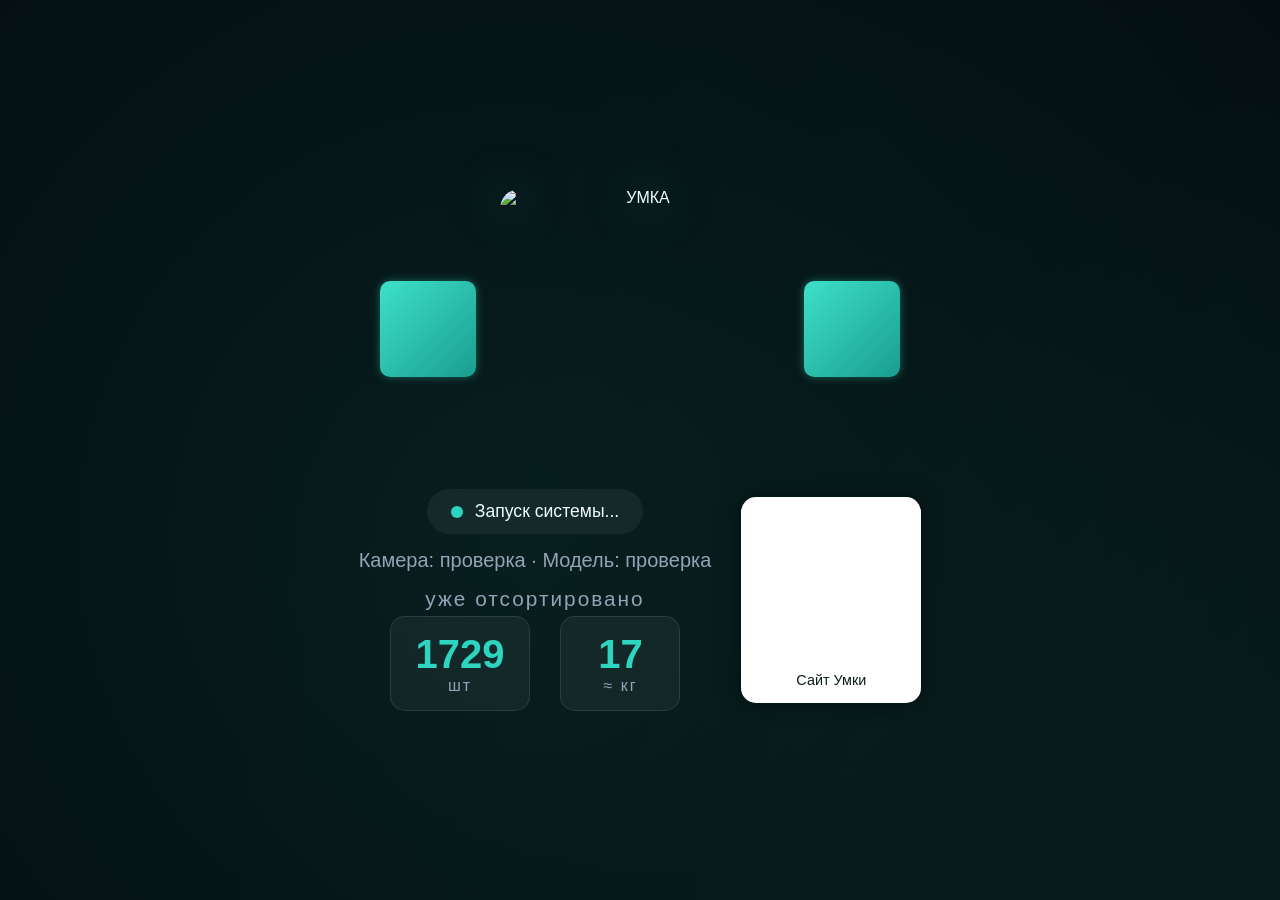
==== umka/web/index.html @ 457f2247 "modernize the waste sorting application for Raspberry Pi" ====
<!DOCTYPE html>
<html lang="ru">
<head>
  <meta charset="UTF-8">
  <meta name="viewport" content="width=device-width, initial-scale=1.0, user-scalable=no">
  <title>УМКА — умная мусорка</title>
  <link rel="stylesheet" href="style.css">
</head>
<body>
  <div id="app">
    <!-- ЭКРАН ОЖИДАНИЯ -->
    <div id="idle-screen" class="screen active">
      <div class="bg-animation"></div>
      <div class="content">
        <!-- Мордочка: логотип с глазами + лапки -->
        <div class="face-container" id="face-container">
          <div class="logo-container">
            <div class="eye-group eye-left">
              <div class="eye-slot"></div>
            </div>
            <img src="/logo.png" alt="УМКА" class="logo-img">
            <div class="eye-group eye-right">
              <div class="eye-slot"></div>
            </div>
          </div>
          <!-- Лапки (появляются при эмоциях) -->
          <div class="paw paw-left" id="paw-left">
  <span class="finger finger-up"></span>
  <span class="finger finger-left"></span>
  <span class="finger finger-right"></span>
</div>
<div class="paw paw-right" id="paw-right">
  <span class="finger finger-up"></span>
  <span class="finger finger-left"></span>
  <span class="finger finger-right"></span>
</div>
        </div>

        <!-- Горизонтальный ряд: статус+статистика и QR -->
        <div class="bottom-row">
          <div class="center-block">
            <div class="status">
              <span class="pulse-dot"></span>
              <span id="system-status">Запуск системы...</span>
            </div>
            <p class="diagnostics" id="diagnostics">Камера: проверка · Модель: проверка</p>
            <div class="stats-wrapper">
              <p class="sorted-label">уже отсортировано</p>
              <div class="stats">
                <div class="stat-item">
                  <span class="stat-value" id="stat-count">1729</span>
                  <span class="stat-label">шт</span>
                </div>
                <div class="stat-item">
                  <span class="stat-value" id="stat-weight">17</span>
                  <span class="stat-label">≈ кг</span>
                </div>
              </div>
            </div>
          </div>

          <div class="qr-container">
            <div id="qrcode"></div>
            <p class="qr-hint">Сайт Умки</p>
          </div>
        </div>
      </div>
    </div>

    <!-- ЭКРАН РАСПОЗНАВАНИЯ (страницы) -->
    <div id="waste-screen" class="screen">
      <!-- Бумага -->
      <div class="waste-page page-paper">
        <div class="waste-bg"></div>
        <div class="content">
          <div class="waste-icon">📄</div>
          <div class="waste-info">
            <h1 class="waste-title">Обнаружен мусор</h1>
            <p class="waste-type">Бумага</p>
            <p class="waste-question">Подтвердите тип отхода</p>
            <p class="action-status">Секция: <span data-section>—</span> · <span data-action>ожидание</span></p>
          </div>
          <div class="buttons">
            <button class="btn btn-yes" data-answer="yes"><span class="btn-icon">✓</span> Да</button>
            <button class="btn btn-no" data-answer="no"><span class="btn-icon">✕</span> Нет</button>
          </div>
        </div>
      </div>

      <!-- Пластик/Алюминий -->
      <div class="waste-page page-plastic">
        <div class="waste-bg"></div>
        <div class="content">
          <div class="waste-icon">🥤</div>
          <div class="waste-info">
            <h1 class="waste-title">Обнаружен мусор</h1>
            <p class="waste-type">Пластик/Алюминий</p>
            <p class="waste-question">Подтвердите тип отхода</p>
            <p class="action-status">Секция: <span data-section>—</span> · <span data-action>ожидание</span></p>
          </div>
          <div class="buttons">
            <button class="btn btn-yes" data-answer="yes"><span class="btn-icon">✓</span> Да</button>
            <button class="btn btn-no" data-answer="no"><span class="btn-icon">✕</span> Нет</button>
          </div>
        </div>
      </div>

      <!-- Органика -->
      <div class="waste-page page-organic">
        <div class="waste-bg"></div>
        <div class="content">
          <div class="waste-icon">🍎</div>
          <div class="waste-info">
            <h1 class="waste-title">Обнаружен мусор</h1>
            <p class="waste-type">Органика</p>
            <p class="waste-question">Подтвердите тип отхода</p>
            <p class="action-status">Секция: <span data-section>—</span> · <span data-action>ожидание</span></p>
          </div>
          <div class="buttons">
            <button class="btn btn-yes" data-answer="yes"><span class="btn-icon">✓</span> Да</button>
            <button class="btn btn-no" data-answer="no"><span class="btn-icon">✕</span> Нет</button>
          </div>
        </div>
      </div>

      <!-- Несортируемые -->
      <div class="waste-page page-non-recyclable">
        <div class="waste-bg"></div>
        <div class="content">
          <div class="waste-icon">🗑️</div>
          <div class="waste-info">
            <h1 class="waste-title">Обнаружен мусор</h1>
            <p class="waste-type">Несортируемые отходы</p>
            <p class="waste-question">Подтвердите тип отхода</p>
            <p class="action-status">Секция: <span data-section>—</span> · <span data-action>ожидание</span></p>
          </div>
          <div class="buttons">
            <button class="btn btn-yes" data-answer="yes"><span class="btn-icon">✓</span> Да</button>
            <button class="btn btn-no" data-answer="no"><span class="btn-icon">✕</span> Нет</button>
          </div>
        </div>
      </div>
    </div>

    <!-- Всплывающий ответ -->
    <div id="feedback-overlay" class="overlay">
      <div class="feedback-icon" id="feedback-icon">✅</div>
    </div>

    <!-- Диалог открывается скрытым жестом: пять касаний логотипа. -->
    <div id="exit-overlay" class="overlay" role="dialog" aria-modal="true" aria-labelledby="exit-title">
      <div class="exit-dialog">
        <h2 id="exit-title">Закрыть экран UMKA?</h2>
        <p id="exit-message">Программа сортировки продолжит работать в фоне.</p>
        <div class="exit-actions">
          <button class="btn btn-no" id="exit-cancel" type="button">Отмена</button>
          <button class="btn btn-yes" id="exit-confirm" type="button">Закрыть экран</button>
        </div>
      </div>
    </div>
  </div>

  <script src="/js/qrcode.min.js"></script>
  <script src="script.js"></script>
</body>
</html>
---- umka/web/style.css ----
:root {
  --bg-idle: #020408;
  --accent: #2dd4bf;
  --accent2: #38bdf8;
  --text-primary: #f0fdfa;
  --text-secondary: #94a3b8;
  --yes-color: #22c55e;
  --no-color: #ef4444;
  --sad-color: #60a5fa;
  --overlay-bg: rgba(0, 0, 0, 0.8);
  --transition-speed: 0.6s;
  /* Параметры квадратных глаз */
  --eye-size: 96px;
  --eye-border-radius: 10px;
  --eye-glow: 0 0 8px rgba(45, 212, 191, 0.4);
  /* Лапки */
  --paw-size: 50px;
  --paw-main-color: #1a9e8f;
  --paw-pad-color: #137a70;
  --paw-happy-color: #16a34a;
  --paw-sad-color: #3b82f6;
}

* {
  margin: 0;
  padding: 0;
  box-sizing: border-box;
}

html, body {
  height: 100%;
  width: 100%;
}

body {
  font-family: 'Segoe UI', 'Roboto', 'Helvetica Neue', sans-serif;
  background: var(--bg-idle);
  color: var(--text-primary);
  height: 100vh;
  overflow: hidden;
  user-select: none;
  display: flex;
  align-items: center;
  justify-content: center;
}

/* ---------- Экраны ---------- */
.screen {
  position: fixed;
  inset: 0;
  display: flex;
  align-items: center;
  justify-content: center;
  opacity: 0;
  visibility: hidden;
  transition: opacity var(--transition-speed) ease, visibility var(--transition-speed) ease;
  z-index: 1;
}

.screen.active {
  opacity: 1;
  visibility: visible;
  z-index: 2;
}

.content {
  display: flex;
  flex-direction: column;
  align-items: center;
  justify-content: center;
  gap: 25px;
  padding: 20px;
  max-width: 95vw;
  max-height: 95vh;
  text-align: center;
  z-index: 3;
}

/* ---------- Экран ожидания ---------- */
#idle-screen .content {
  gap: 20px;
}

#idle-screen .bg-animation {
  position: absolute;
  inset: 0;
  background:
    radial-gradient(circle at 20% 30%, rgba(45, 212, 191, 0.12) 0%, transparent 60%),
    radial-gradient(circle at 80% 70%, rgba(56, 189, 248, 0.08) 0%, transparent 60%),
    radial-gradient(circle at 50% 50%, rgba(34, 197, 94, 0.04) 0%, transparent 70%),
    #020408;
  background-size: 200% 200%;
  animation: gradientShift 15s ease infinite;
  z-index: 0;
}

@keyframes gradientShift {
  0% { background-position: 0% 0%, 100% 100%, 50% 50%; }
  50% { background-position: 100% 100%, 0% 0%, 80% 20%; }
  100% { background-position: 0% 0%, 100% 100%, 50% 50%; }
}

/* Мордочка */
.face-container {
  position: relative;
  display: flex;
  flex-direction: column;
  align-items: center;
  cursor: pointer;
  -webkit-tap-highlight-color: transparent;
  animation: float 3s ease-in-out infinite;
}

@keyframes float {
  0%, 100% { transform: translateY(0); }
  50% { transform: translateY(-10px); }
}

.logo-container {
  position: relative;
  display: inline-flex;
  align-items: center;
  justify-content: center;
}

.logo-img {
  width: 280px;
  height: 280px;
  object-fit: contain;
  filter: drop-shadow(0 0 25px rgba(45, 212, 191, 0.6));
  border-radius: 20px;
  flex-shrink: 0;
}

/* Глазки */
.eye-group {
  position: absolute;
  top: 50%;
  transform: translateY(-50%);
  z-index: 5;
  display: flex;
  align-items: center;
  justify-content: center;
  transition: transform 0.3s ease;
}

.eye-left { left: -120px; }
.eye-right { right: -120px; }

.eye-slot {
  width: var(--eye-size);
  height: var(--eye-size);
  background: linear-gradient(135deg, #3de0c8 0%, #1a9e8f 100%);
  border-radius: var(--eye-border-radius);
  box-shadow: var(--eye-glow);
  transition: all 0.15s ease-in-out, clip-path 0.3s ease;
  will-change: transform, width, height, border-radius, background, box-shadow, clip-path;
}

/* Лапки (робот Emo: трёхпалые, полупрозрачные, с ярким контуром) */
.paw {
  position: absolute;
  bottom: -30px;
  width: 50px;
  height: 40px;
  background: rgba(45, 212, 191, 0.3);
  border: 2px solid #2dd4bf;
  border-radius: 50% 50% 50% 50% / 60% 60% 40% 40%;
  box-shadow: 0 0 8px rgba(45, 212, 191, 0.4);
  opacity: 0;
  transform: scale(0);
  transition: opacity 0.3s ease, transform 0.3s ease;
  z-index: 6;
}

/* Пальцы */
.finger {
  position: absolute;
  background: rgba(45, 212, 191, 0.3);
  border: 2px solid #2dd4bf;
  box-shadow: 0 0 6px rgba(45, 212, 191, 0.3);
  border-radius: 50%;
}

/* Палец вверх */
.finger-up {
  width: 14px;
  height: 26px;
  top: -16px;
  left: 50%;
  transform: translateX(-50%);
  border-radius: 10px 10px 50% 50% / 20px 20px 10px 10px;
}

/* Палец влево */
.finger-left {
  width: 26px;
  height: 14px;
  left: -16px;
  top: 1px;
  border-radius: 50% 50% 10px 10px / 50% 50% 10px 10px;
  transform: rotate(55deg) translateY(-4px); /* чуть выше и меньше в сторону */
}

.finger-right {
  width: 26px;
  height: 14px;
  right: -16px;
  top: 1px;
  border-radius: 50% 50% 10px 10px / 50% 50% 10px 10px;
  transform: rotate(-55deg) translateY(-4px); /* чуть выше и меньше в сторону */
}.paw-left { left: -80px; }
.paw-right { right: -80px; }

/* Эмоции, при которых лапки видимы */
.emotion-happy .paw,
.emotion-sad .paw,
.emotion-surprised .paw,
.paw-grab .paw {
  opacity: 1;
  transform: scale(1);
}

/* Радость: лапки машут вверх */
.emotion-happy .paw-left {
  animation: pawWaveLeft 0.6s ease-in-out infinite alternate;
}
.emotion-happy .paw-right {
  animation: pawWaveRight 0.6s ease-in-out infinite alternate;
}

@keyframes pawWaveLeft {
  0% { transform: rotate(-20deg) translateY(0); }
  100% { transform: rotate(20deg) translateY(-10px); }
}

@keyframes pawWaveRight {
  0% { transform: rotate(20deg) translateY(0); }
  100% { transform: rotate(-20deg) translateY(-10px); }
}

/* Грусть: лапки опускаются вниз */
.emotion-sad .paw-left {
  animation: pawSadLeft 0.8s ease-in-out forwards;
}
.emotion-sad .paw-right {
  animation: pawSadRight 0.8s ease-in-out forwards;
}

@keyframes pawSadLeft {
  0% { transform: translateY(0) rotate(0deg); }
  100% { transform: translateY(40px) rotate(10deg); }
}

@keyframes pawSadRight {
  0% { transform: translateY(0) rotate(0deg); }
  100% { transform: translateY(40px) rotate(-10deg); }
}

/* Удивление: лапки разведены вверх */
.emotion-surprised .paw-left {
  animation: pawSurprisedLeft 0.5s ease-out forwards;
}
.emotion-surprised .paw-right {
  animation: pawSurprisedRight 0.5s ease-out forwards;
}

@keyframes pawSurprisedLeft {
  0% { transform: translateY(0) rotate(0); }
  100% { transform: translateY(-60px) rotate(-30deg); }
}

@keyframes pawSurprisedRight {
  0% { transform: translateY(0) rotate(0); }
  100% { transform: translateY(-60px) rotate(30deg); }
}

/* Хватание при касании */
.paw-grab .paw {
  animation: pawGrab 0.4s ease-in-out forwards;
}

@keyframes pawGrab {
  0% { transform: scale(1); }
  50% { transform: scale(0.8); }
  100% { transform: scale(1); }
}
/* ============ БАЗОВЫЕ АНИМАЦИИ (2D) ============ */

@keyframes blink {
  0%, 45%, 55%, 100% { transform: scaleY(1); }
  50% { transform: scaleY(0.1); }
}

@keyframes doubleBlink {
  0%, 20%, 40%, 60%, 80%, 100% { transform: scaleY(1); }
  30%, 50% { transform: scaleY(0.1); }
}

@keyframes wink {
  0%, 100% { transform: scaleY(1); }
  50% { transform: scaleY(0.1); }
}

@keyframes lookLeft {
  0%, 100% { transform: translateX(0); }
  30%, 60% { transform: translateX(-8px); }
}

@keyframes lookRight {
  0%, 100% { transform: translateX(0); }
  30%, 60% { transform: translateX(8px); }
}

@keyframes lookUp {
  0%, 100% { transform: translateY(0); }
  30%, 60% { transform: translateY(-6px); }
}

@keyframes lookDown {
  0%, 100% { transform: translateY(0); }
  30%, 60% { transform: translateY(6px); }
}

@keyframes squint {
  0%, 100% { transform: scaleY(1); }
  50% { transform: scaleY(0.6); }
}

@keyframes smile {
  0%, 100% { height: var(--eye-size); border-radius: var(--eye-border-radius); transform: scaleY(1); }
  50% { height: calc(var(--eye-size) * 0.7); border-radius: 50% 50% 0 0; transform: scaleY(0.8); }
}

@keyframes swing {
  0%, 100% { transform: rotate(0deg) translateX(0); }
  25% { transform: rotate(-10deg) translateX(-5px); }
  75% { transform: rotate(10deg) translateX(5px); }
}

@keyframes bounce {
  0%, 100% { transform: translateY(0); }
  40% { transform: translateY(-15px); }
  60% { transform: translateY(-5px); }
}

@keyframes tilt {
  0%, 100% { transform: rotate(0deg); }
  50% { transform: rotate(15deg); }
}

@keyframes shake {
  0%, 100% { transform: translateX(0); }
  25% { transform: translateX(-5px); }
  75% { transform: translateX(5px); }
}

@keyframes pulseSize {
  0%, 100% { transform: scale(1); }
  50% { transform: scale(1.2); }
}

/* ============ ЭМОЦИИ ============ */

.emotion-idle .eye-left .eye-slot,
.emotion-idle .eye-right .eye-slot {
  animation: blink 4s infinite;
}

/* Удивление */
.emotion-surprised .eye-slot {
  animation: surprisedComplex 1.5s ease-in-out infinite;
}
@keyframes surprisedComplex {
  0%, 100% { transform: scale(1); border-radius: var(--eye-border-radius); }
  20% { transform: scale(1.3); border-radius: 50%; }
  40% { transform: scale(1.1); border-radius: 40%; }
  60% { transform: scale(1.2); border-radius: 50%; }
  80% { transform: scale(1.15); border-radius: 40%; }
}

/* Радость */
.emotion-happy .eye-slot {
  background: linear-gradient(135deg, #4ade80 0%, #16a34a 100%);
  animation: happyComplex 0.8s ease-in-out 2;
}
@keyframes happyComplex {
  0% { height: var(--eye-size); border-radius: var(--eye-border-radius); transform: translateY(0) scaleY(1); }
  30% { height: calc(var(--eye-size) * 0.6); border-radius: 50% 50% 0 0; transform: translateY(-10px) scaleY(1.2); }
  60% { height: calc(var(--eye-size) * 0.8); border-radius: 50% 50% 0 0; transform: translateY(-5px) scaleY(1.1); }
  100% { height: var(--eye-size); border-radius: var(--eye-border-radius); transform: translateY(0) scaleY(1); }
}

/* Печаль: прямоугольные треугольники (плоская грань внутрь и вниз) */
.emotion-sad .eye-slot {
  background: linear-gradient(135deg, #60a5fa 0%, #3b82f6 100%);
  animation: sadComplex 0.8s ease-in-out 2;
}

.emotion-sad .eye-left .eye-slot {
  clip-path: polygon(0 100%, 100% 100%, 100% 0);
}

.emotion-sad .eye-right .eye-slot {
  clip-path: polygon(0 0, 0 100%, 100% 100%);
}

@keyframes sadComplex {
  0% { height: var(--eye-size); transform: translateY(0) scaleY(1); }
  50% { height: calc(var(--eye-size) * 0.8); transform: translateY(8px) scaleY(0.9); }
  100% { height: var(--eye-size); transform: translateY(0) scaleY(1); }
}
/* ============ УБЕГАНИЕ ГЛАЗ ОТ КАСАНИЯ ============ */

.eyes-escape-left .eye-group { transform: translateY(-50%) translateX(40px); }
.eyes-escape-right .eye-group { transform: translateY(-50%) translateX(-40px); }
.eyes-escape-up .eye-group { transform: translateY(-50%) translateY(40px); }
.eyes-escape-down .eye-group { transform: translateY(-50%) translateY(-40px); }

/* ============ ХВАТАЮЩИЕ ЛАПКИ ============ */

.paw-grab .paw {
  animation: pawGrab 0.4s ease-in-out forwards;
}

@keyframes pawGrab {
  0% { transform: scale(1); }
  50% { transform: scale(0.8); }
  100% { transform: scale(1); }
}

/* ============ СЛУЧАЙНЫЕ IDLE-АНИМАЦИИ ============ */

.animation-wink-left .eye-left .eye-slot { animation: wink 0.35s ease-in-out 1; }
.animation-wink-left .eye-right .eye-slot { animation: blink 0.35s ease-in-out 1; }

.animation-wink-right .eye-right .eye-slot { animation: wink 0.35s ease-in-out 1; }
.animation-wink-right .eye-left .eye-slot { animation: blink 0.35s ease-in-out 1; }

.animation-double-blink .eye-slot { animation: doubleBlink 0.7s ease-in-out 1; }

.animation-look-left .eye-slot { animation: lookLeft 1s ease-in-out 1; }
.animation-look-right .eye-slot { animation: lookRight 1s ease-in-out 1; }
.animation-look-up .eye-slot { animation: lookUp 1s ease-in-out 1; }
.animation-look-down .eye-slot { animation: lookDown 1s ease-in-out 1; }

.animation-squint .eye-slot { animation: squint 0.9s ease-in-out 1; }
.animation-smile .eye-slot { animation: smile 1s ease-in-out 1; }

.animation-thoughtful .eye-left .eye-slot { animation: lookUp 0.8s ease-in-out 1; }
.animation-thoughtful .eye-right .eye-slot { animation: squint 0.8s ease-in-out 1; }

.animation-sleepy .eye-slot { animation: sleepyBlink 2.5s ease-in-out infinite; }
@keyframes sleepyBlink {
  0%, 100% { transform: scaleY(0.6); }
  50% { transform: scaleY(0.2); }
}

.animation-roll .eye-slot { animation: tilt 0.7s ease-in-out 1; }

.animation-flash .eye-slot { animation: flash 0.4s ease-in-out 2; }
@keyframes flash {
  0%, 100% { transform: scale(1); }
  50% { transform: scale(1.3); }
}

.animation-swing .eye-slot { animation: swing 1.2s ease-in-out 1; }
.animation-bounce .eye-slot { animation: bounce 0.7s ease-in-out 1; }
.animation-tilt .eye-slot { animation: tilt 0.6s ease-in-out 1; }
.animation-shake .eye-slot { animation: shake 0.4s ease-in-out 2; }
.animation-pulse .eye-slot { animation: pulseSize 0.9s ease-in-out 1; }

.animation-confused .eye-left .eye-slot { animation: confusedLeft 0.9s ease-in-out 1; }
.animation-confused .eye-right .eye-slot { animation: confusedRight 0.9s ease-in-out 1; }

@keyframes confusedLeft {
  0%, 100% { transform: translateX(0) scaleY(1); }
  40% { transform: translateX(-15px) scaleY(1); }
  60% { transform: translateX(-15px) scaleY(0.1); }
  80% { transform: translateX(-15px) scaleY(1); }
}

@keyframes confusedRight {
  0%, 100% { transform: translateX(0) scaleY(1); }
  40% { transform: translateX(15px) scaleY(1); }
  60% { transform: translateX(15px) scaleY(0.1); }
  80% { transform: translateX(15px) scaleY(1); }
}

.animation-curious .eye-slot { animation: curious 1.5s ease-in-out 1; }
@keyframes curious {
  0% { transform: scale(1) translate(0, 0); }
  25% { transform: scale(1.2) translate(0, 0); }
  50% { transform: scale(1.2) translate(-10px, 0); }
  75% { transform: scale(1.2) translate(10px, 0); }
  100% { transform: scale(1) translate(0, 0); }
}

.animation-excited .eye-slot { animation: excited 0.9s ease-in-out 1; }
@keyframes excited {
  0% { transform: translateY(0) scale(1); }
  20% { transform: translateY(-15px) scale(1.1); }
  40% { transform: translateY(0) scale(0.9); }
  60% { transform: translateY(-10px) scale(1.05); }
  80% { transform: translateY(0) scale(0.95); }
  100% { transform: translateY(0) scale(1); }
}

.animation-scan .eye-slot { animation: scan 1.8s ease-in-out 1; }
@keyframes scan {
  0% { transform: translate(0, 0); }
  20% { transform: translate(-15px, 0); }
  40% { transform: translate(15px, 0); }
  60% { transform: translate(0, -15px); }
  80% { transform: translate(0, 15px); }
  100% { transform: translate(0, 0); }
}

.animation-blush .eye-slot { animation: blush 1.2s ease-in-out 1; }
@keyframes blush {
  0% { background: linear-gradient(135deg, #3de0c8 0%, #1a9e8f 100%); transform: translateY(0) scaleY(1); }
  50% { background: linear-gradient(135deg, #ffb6c1 0%, #ff69b4 100%); transform: translateY(8px) scaleY(0.7); }
  100% { background: linear-gradient(135deg, #3de0c8 0%, #1a9e8f 100%); transform: translateY(0) scaleY(1); }
}

.animation-focus .eye-slot { animation: focus 0.8s ease-in-out 1; }
@keyframes focus {
  0% { transform: rotate(0deg) scaleY(1); }
  50% { transform: rotate(-15deg) scaleY(0.6); }
  100% { transform: rotate(0deg) scaleY(1); }
}

/* ============ ОСТАЛЬНЫЕ СТИЛИ ============ */
.bottom-row {
  display: flex;
  flex-direction: row;
  align-items: center;
  justify-content: center;
  gap: 30px;
  flex-wrap: wrap;
}

.center-block {
  display: flex;
  flex-direction: column;
  align-items: center;
  gap: 15px;
}

.status {
  display: inline-flex;
  align-items: center;
  gap: 12px;
  background: rgba(255, 255, 255, 0.05);
  padding: 12px 24px;
  border-radius: 50px;
  font-size: 1.1rem;
}

.pulse-dot {
  width: 12px;
  height: 12px;
  background: var(--accent);
  border-radius: 50%;
  animation: pulse 1.5s ease infinite;
}

@keyframes pulse {
  0% { box-shadow: 0 0 0 0 rgba(45, 212, 191, 0.7); }
  70% { box-shadow: 0 0 0 15px rgba(45, 212, 191, 0); }
  100% { box-shadow: 0 0 0 0 rgba(45, 212, 191, 0); }
}

.stats-wrapper {
  display: flex;
  flex-direction: column;
  align-items: center;
}

.sorted-label {
  font-size: 1.3rem;
  color: var(--text-secondary);
  letter-spacing: 2px;
  margin-bottom: 5px;
  text-transform: lowercase;
}

.stats {
  display: flex;
  gap: 30px;
  justify-content: center;
}

.stat-item {
  background: rgba(255, 255, 255, 0.05);
  border: 1px solid rgba(255, 255, 255, 0.1);
  border-radius: 15px;
  padding: 15px 25px;
  min-width: 120px;
}

.stat-value {
  font-size: 2.5rem;
  font-weight: 700;
  color: var(--accent);
  display: block;
}

.stat-label {
  font-size: 1rem;
  color: var(--text-secondary);
  letter-spacing: 2px;
}

.qr-container {
  background: white;
  border-radius: 15px;
  padding: 15px;
  display: inline-block;
  box-shadow: 0 0 20px rgba(0, 0, 0, 0.5);
}

#qrcode {
  width: 150px;
  height: 150px;
  margin: 0 auto;
}

.qr-hint {
  margin-top: 10px;
  color: #0a1f1a;
  font-size: 0.9rem;
}

/* Экран распознавания */
.waste-page {
  position: absolute;
  inset: 0;
  display: flex;
  align-items: center;
  justify-content: center;
  opacity: 0;
  visibility: hidden;
  transition: opacity 0.4s ease, visibility 0.4s ease;
}

.waste-page.active {
  opacity: 1;
  visibility: visible;
  z-index: 2;
}

.waste-bg {
  position: absolute;
  inset: 0;
  z-index: 0;
}

.page-paper .waste-bg { background: linear-gradient(135deg, #1a3c34, #0d2b25); }
.page-plastic .waste-bg { background: linear-gradient(135deg, #0b3b3b, #062d2d); }
.page-organic .waste-bg { background: linear-gradient(135deg, #1a3c1a, #0d2b0d); }
.page-non-recyclable .waste-bg { background: linear-gradient(135deg, #3c1a1a, #2b0d0d); }

.waste-icon {
  font-size: 6rem;
  animation: popIn 0.5s cubic-bezier(0.175, 0.885, 0.32, 1.275);
}

@keyframes popIn {
  from { transform: scale(0); opacity: 0; }
  to { transform: scale(1); opacity: 1; }
}

.waste-info {
  display: flex;
  flex-direction: column;
  align-items: center;
}

.waste-title {
  font-size: 2.5rem;
  font-weight: 600;
  margin-bottom: 10px;
}

.waste-type {
  font-size: 3.5rem;
  font-weight: 700;
  margin-bottom: 15px;
  color: var(--accent);
  text-shadow: 0 0 20px rgba(45, 212, 191, 0.7);
}

.waste-question {
  font-size: 1.5rem;
  color: var(--text-secondary);
  margin-bottom: 20px;
}

.buttons {
  display: flex;
  gap: 30px;
  justify-content: center;
  flex-wrap: wrap;
}

.btn {
  display: flex;
  align-items: center;
  gap: 12px;
  padding: 18px 40px;
  font-size: 1.8rem;
  font-weight: 600;
  border: none;
  border-radius: 50px;
  cursor: pointer;
  transition: all 0.2s ease;
  box-shadow: 0 8px 25px rgba(0, 0, 0, 0.3);
  color: white;
}

.btn:active { transform: scale(0.95); }

.btn-yes { background: var(--yes-color); }
.btn-yes:hover { background: #16a34a; box-shadow: 0 0 30px rgba(34, 197, 94, 0.7); }

.btn-no { background: var(--no-color); }
.btn-no:hover { background: #dc2626; box-shadow: 0 0 30px rgba(239, 68, 68, 0.7); }

.btn-icon { font-size: 1.5rem; }

.overlay {
  position: fixed;
  inset: 0;
  background: var(--overlay-bg);
  display: flex;
  align-items: center;
  justify-content: center;
  opacity: 0;
  visibility: hidden;
  transition: opacity 0.3s ease, visibility 0.3s ease;
  z-index: 10;
}

.overlay.active {
  opacity: 1;
  visibility: visible;
}

.feedback-icon {
  font-size: 8rem;
  animation: popIn 0.4s cubic-bezier(0.175, 0.885, 0.32, 1.275);
}

@media (max-width: 900px) {
  .logo-img { width: 200px; height: 200px; }
  .eye-slot { width: 60px; height: 60px; }
  .eye-left { left: -80px; }
  .eye-right { right: -80px; }
  .paw-left { left: -40px; }
  .paw-right { right: -40px; }
  .waste-icon { font-size: 4rem; }
  .waste-type { font-size: 2.5rem; }
  .btn { padding: 15px 30px; font-size: 1.4rem; }
  .bottom-row { flex-direction: column; gap: 20px; }
}

.diagnostics,
.action-status {
  color: var(--text-secondary);
  font-size: clamp(14px, 1.7vw, 20px);
}

.diagnostics.has-error {
  color: #fbbf24;
}

.btn:disabled {
  opacity: 0.45;
  cursor: not-allowed;
}

.exit-dialog {
  width: min(620px, 90vw);
  padding: 36px;
  border: 2px solid var(--accent);
  border-radius: 28px;
  background: #07110f;
  box-shadow: 0 0 45px rgba(45, 212, 191, 0.35);
  text-align: center;
}

.exit-dialog h2 {
  margin-bottom: 16px;
  font-size: clamp(28px, 4vw, 44px);
}

.exit-dialog p {
  margin-bottom: 28px;
  color: var(--text-secondary);
  font-size: clamp(18px, 2vw, 24px);
}

.exit-actions {
  display: flex;
  justify-content: center;
  gap: 20px;
  flex-wrap: wrap;
}
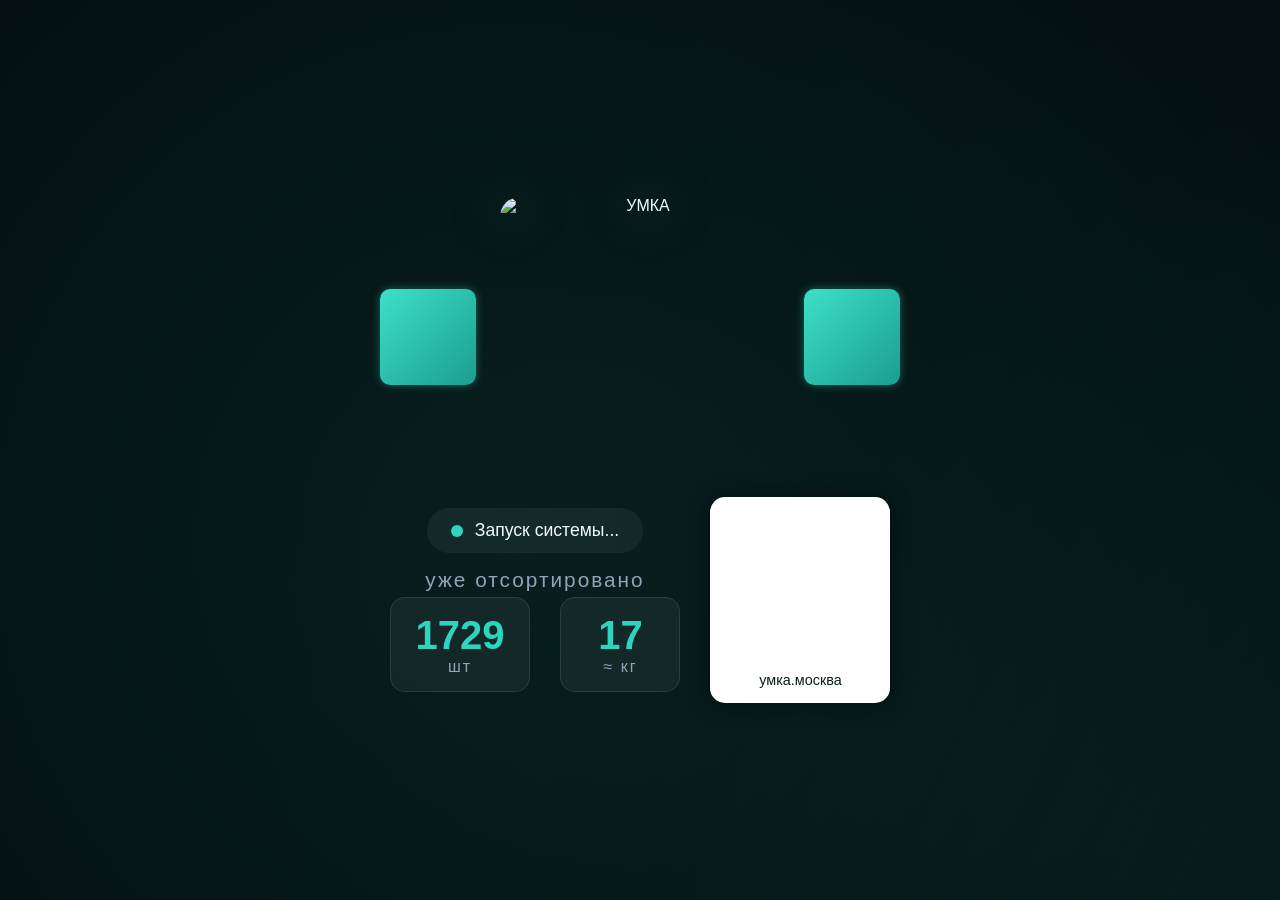
==== commit 2f6c8e2a: "fix display" ====
--- a/umka/web/index.html
+++ b/umka/web/index.html
@@ -1,11 +1,13 @@
 <!DOCTYPE html>
 <html lang="ru">
+
 <head>
   <meta charset="UTF-8">
   <meta name="viewport" content="width=device-width, initial-scale=1.0, user-scalable=no">
   <title>УМКА — умная мусорка</title>
   <link rel="stylesheet" href="style.css">
 </head>
+
 <body>
   <div id="app">
     <!-- ЭКРАН ОЖИДАНИЯ -->
@@ -25,25 +27,24 @@
           </div>
           <!-- Лапки (появляются при эмоциях) -->
           <div class="paw paw-left" id="paw-left">
-  <span class="finger finger-up"></span>
-  <span class="finger finger-left"></span>
-  <span class="finger finger-right"></span>
-</div>
-<div class="paw paw-right" id="paw-right">
-  <span class="finger finger-up"></span>
-  <span class="finger finger-left"></span>
-  <span class="finger finger-right"></span>
-</div>
+            <span class="finger finger-up"></span>
+            <span class="finger finger-left"></span>
+            <span class="finger finger-right"></span>
+          </div>
+          <div class="paw paw-right" id="paw-right">
+            <span class="finger finger-up"></span>
+            <span class="finger finger-left"></span>
+            <span class="finger finger-right"></span>
+          </div>
         </div>
 
         <!-- Горизонтальный ряд: статус+статистика и QR -->
         <div class="bottom-row">
           <div class="center-block">
-            <div class="status">
-              <span class="pulse-dot"></span>
-              <span id="system-status">Запуск системы...</span>
-            </div>
-            <p class="diagnostics" id="diagnostics">Камера: проверка · Модель: проверка</p>
+            <div class="status">
+              <span class="pulse-dot"></span>
+              <span id="system-status">Запуск системы...</span>
+            </div>
             <div class="stats-wrapper">
               <p class="sorted-label">уже отсортировано</p>
               <div class="stats">
@@ -53,7 +54,7 @@
                 </div>
                 <div class="stat-item">
                   <span class="stat-value" id="stat-weight">17</span>
-                  <span class="stat-label">≈ кг</span>
+                  <span class="stat-label">≈ кг</span>
                 </div>
               </div>
             </div>
@@ -61,7 +62,7 @@
 
           <div class="qr-container">
             <div id="qrcode"></div>
-            <p class="qr-hint">Сайт Умки</p>
+            <p class="qr-hint">умка.москва</p>
           </div>
         </div>
       </div>
@@ -77,8 +78,7 @@
           <div class="waste-info">
             <h1 class="waste-title">Обнаружен мусор</h1>
             <p class="waste-type">Бумага</p>
-            <p class="waste-question">Подтвердите тип отхода</p>
-            <p class="action-status">Секция: <span data-section>—</span> · <span data-action>ожидание</span></p>
+            <p class="waste-question">Подтвердите тип отхода</p>
           </div>
           <div class="buttons">
             <button class="btn btn-yes" data-answer="yes"><span class="btn-icon">✓</span> Да</button>
@@ -95,8 +95,7 @@
           <div class="waste-info">
             <h1 class="waste-title">Обнаружен мусор</h1>
             <p class="waste-type">Пластик/Алюминий</p>
-            <p class="waste-question">Подтвердите тип отхода</p>
-            <p class="action-status">Секция: <span data-section>—</span> · <span data-action>ожидание</span></p>
+            <p class="waste-question">Подтвердите тип отхода</p>
           </div>
           <div class="buttons">
             <button class="btn btn-yes" data-answer="yes"><span class="btn-icon">✓</span> Да</button>
@@ -113,8 +112,7 @@
           <div class="waste-info">
             <h1 class="waste-title">Обнаружен мусор</h1>
             <p class="waste-type">Органика</p>
-            <p class="waste-question">Подтвердите тип отхода</p>
-            <p class="action-status">Секция: <span data-section>—</span> · <span data-action>ожидание</span></p>
+            <p class="waste-question">Подтвердите тип отхода</p>
           </div>
           <div class="buttons">
             <button class="btn btn-yes" data-answer="yes"><span class="btn-icon">✓</span> Да</button>
@@ -131,8 +129,7 @@
           <div class="waste-info">
             <h1 class="waste-title">Обнаружен мусор</h1>
             <p class="waste-type">Несортируемые отходы</p>
-            <p class="waste-question">Подтвердите тип отхода</p>
-            <p class="action-status">Секция: <span data-section>—</span> · <span data-action>ожидание</span></p>
+            <p class="waste-question">Подтвердите тип отхода</p>
           </div>
           <div class="buttons">
             <button class="btn btn-yes" data-answer="yes"><span class="btn-icon">✓</span> Да</button>
@@ -143,24 +140,26 @@
     </div>
 
     <!-- Всплывающий ответ -->
-    <div id="feedback-overlay" class="overlay">
-      <div class="feedback-icon" id="feedback-icon">✅</div>
-    </div>
-
-    <!-- Диалог открывается скрытым жестом: пять касаний логотипа. -->
-    <div id="exit-overlay" class="overlay" role="dialog" aria-modal="true" aria-labelledby="exit-title">
-      <div class="exit-dialog">
-        <h2 id="exit-title">Закрыть экран UMKA?</h2>
-        <p id="exit-message">Программа сортировки продолжит работать в фоне.</p>
-        <div class="exit-actions">
-          <button class="btn btn-no" id="exit-cancel" type="button">Отмена</button>
-          <button class="btn btn-yes" id="exit-confirm" type="button">Закрыть экран</button>
-        </div>
-      </div>
-    </div>
-  </div>
+    <div id="feedback-overlay" class="overlay">
+      <div class="feedback-icon" id="feedback-icon">✅</div>
+    </div>
+
+    <!-- Отладочное окно открывается скрытым жестом: пять касаний логотипа. -->
+    <div id="exit-overlay" class="overlay" role="dialog" aria-modal="true" aria-labelledby="exit-title">
+      <div class="exit-dialog">
+        <h2 id="exit-title">Отладочное окно UMKA</h2>
+        <p class="diagnostics" id="diagnostics">Камера: проверка · Модель: проверка</p>
+        <p id="exit-message">При закрытии экрана программа сортировки продолжит работать в фоне.</p>
+        <div class="exit-actions">
+          <button class="btn btn-no" id="exit-cancel" type="button">Вернуться</button>
+          <button class="btn btn-yes" id="exit-confirm" type="button">Закрыть экран</button>
+        </div>
+      </div>
+    </div>
+  </div>
 
   <script src="/js/qrcode.min.js"></script>
   <script src="script.js"></script>
 </body>
-</html>
+
+</html>
--- a/umka/web/style.css
+++ b/umka/web/style.css
@@ -19,6 +19,7 @@
   --paw-pad-color: #137a70;
   --paw-happy-color: #16a34a;
   --paw-sad-color: #3b82f6;
+  --sad-paw-drop: 12px; /* Насколько опускаются лапки при ответе «Нет». */
 }
 
 * {
@@ -27,13 +28,14 @@
   box-sizing: border-box;
 }
 
-html, body {
+html,
+body {
   height: 100%;
   width: 100%;
 }
 
-body {
-  font-family: 'Segoe UI', 'Roboto', 'Helvetica Neue', sans-serif;
+body {
+  font-family: "Segoe UI", "Roboto", "Helvetica Neue", sans-serif;
   background: var(--bg-idle);
   color: var(--text-primary);
   height: 100vh;
@@ -53,7 +55,9 @@
   justify-content: center;
   opacity: 0;
   visibility: hidden;
-  transition: opacity var(--transition-speed) ease, visibility var(--transition-speed) ease;
+  transition:
+    opacity var(--transition-speed) ease,
+    visibility var(--transition-speed) ease;
   z-index: 1;
 }
 
@@ -85,9 +89,21 @@
   position: absolute;
   inset: 0;
   background:
-    radial-gradient(circle at 20% 30%, rgba(45, 212, 191, 0.12) 0%, transparent 60%),
-    radial-gradient(circle at 80% 70%, rgba(56, 189, 248, 0.08) 0%, transparent 60%),
-    radial-gradient(circle at 50% 50%, rgba(34, 197, 94, 0.04) 0%, transparent 70%),
+    radial-gradient(
+      circle at 20% 30%,
+      rgba(45, 212, 191, 0.12) 0%,
+      transparent 60%
+    ),
+    radial-gradient(
+      circle at 80% 70%,
+      rgba(56, 189, 248, 0.08) 0%,
+      transparent 60%
+    ),
+    radial-gradient(
+      circle at 50% 50%,
+      rgba(34, 197, 94, 0.04) 0%,
+      transparent 70%
+    ),
     #020408;
   background-size: 200% 200%;
   animation: gradientShift 15s ease infinite;
@@ -95,9 +111,24 @@
 }
 
 @keyframes gradientShift {
-  0% { background-position: 0% 0%, 100% 100%, 50% 50%; }
-  50% { background-position: 100% 100%, 0% 0%, 80% 20%; }
-  100% { background-position: 0% 0%, 100% 100%, 50% 50%; }
+  0% {
+    background-position:
+      0% 0%,
+      100% 100%,
+      50% 50%;
+  }
+  50% {
+    background-position:
+      100% 100%,
+      0% 0%,
+      80% 20%;
+  }
+  100% {
+    background-position:
+      0% 0%,
+      100% 100%,
+      50% 50%;
+  }
 }
 
 /* Мордочка */
@@ -112,8 +143,13 @@
 }
 
 @keyframes float {
-  0%, 100% { transform: translateY(0); }
-  50% { transform: translateY(-10px); }
+  0%,
+  100% {
+    transform: translateY(0);
+  }
+  50% {
+    transform: translateY(-10px);
+  }
 }
 
 .logo-container {
@@ -144,8 +180,12 @@
   transition: transform 0.3s ease;
 }
 
-.eye-left { left: -120px; }
-.eye-right { right: -120px; }
+.eye-left {
+  left: -120px;
+}
+.eye-right {
+  right: -120px;
+}
 
 .eye-slot {
   width: var(--eye-size);
@@ -153,8 +193,11 @@
   background: linear-gradient(135deg, #3de0c8 0%, #1a9e8f 100%);
   border-radius: var(--eye-border-radius);
   box-shadow: var(--eye-glow);
-  transition: all 0.15s ease-in-out, clip-path 0.3s ease;
-  will-change: transform, width, height, border-radius, background, box-shadow, clip-path;
+  transition:
+    all 0.15s ease-in-out,
+    clip-path 0.3s ease;
+  will-change:
+    transform, width, height, border-radius, background, box-shadow, clip-path;
 }
 
 /* Лапки (робот Emo: трёхпалые, полупрозрачные, с ярким контуром) */
@@ -169,7 +212,9 @@
   box-shadow: 0 0 8px rgba(45, 212, 191, 0.4);
   opacity: 0;
   transform: scale(0);
-  transition: opacity 0.3s ease, transform 0.3s ease;
+  transition:
+    opacity 0.3s ease,
+    transform 0.3s ease;
   z-index: 6;
 }
 
@@ -209,8 +254,13 @@
   top: 1px;
   border-radius: 50% 50% 10px 10px / 50% 50% 10px 10px;
   transform: rotate(-55deg) translateY(-4px); /* чуть выше и меньше в сторону */
-}.paw-left { left: -80px; }
-.paw-right { right: -80px; }
+}
+.paw-left {
+  left: -80px;
+}
+.paw-right {
+  right: -80px;
+}
 
 /* Эмоции, при которых лапки видимы */
 .emotion-happy .paw,
@@ -230,13 +280,21 @@
 }
 
 @keyframes pawWaveLeft {
-  0% { transform: rotate(-20deg) translateY(0); }
-  100% { transform: rotate(20deg) translateY(-10px); }
+  0% {
+    transform: rotate(-20deg) translateY(0);
+  }
+  100% {
+    transform: rotate(20deg) translateY(-10px);
+  }
 }
 
 @keyframes pawWaveRight {
-  0% { transform: rotate(20deg) translateY(0); }
-  100% { transform: rotate(-20deg) translateY(-10px); }
+  0% {
+    transform: rotate(20deg) translateY(0);
+  }
+  100% {
+    transform: rotate(-20deg) translateY(-10px);
+  }
 }
 
 /* Грусть: лапки опускаются вниз */
@@ -248,13 +306,21 @@
 }
 
 @keyframes pawSadLeft {
-  0% { transform: translateY(0) rotate(0deg); }
-  100% { transform: translateY(40px) rotate(10deg); }
+  0% {
+    transform: translateY(0) rotate(0deg);
+  }
+  100% {
+    transform: translateY(var(--sad-paw-drop)) rotate(10deg);
+  }
 }
 
 @keyframes pawSadRight {
-  0% { transform: translateY(0) rotate(0deg); }
-  100% { transform: translateY(40px) rotate(-10deg); }
+  0% {
+    transform: translateY(0) rotate(0deg);
+  }
+  100% {
+    transform: translateY(var(--sad-paw-drop)) rotate(-10deg);
+  }
 }
 
 /* Удивление: лапки разведены вверх */
@@ -266,13 +332,21 @@
 }
 
 @keyframes pawSurprisedLeft {
-  0% { transform: translateY(0) rotate(0); }
-  100% { transform: translateY(-60px) rotate(-30deg); }
+  0% {
+    transform: translateY(0) rotate(0);
+  }
+  100% {
+    transform: translateY(-60px) rotate(-30deg);
+  }
 }
 
 @keyframes pawSurprisedRight {
-  0% { transform: translateY(0) rotate(0); }
-  100% { transform: translateY(-60px) rotate(30deg); }
+  0% {
+    transform: translateY(0) rotate(0);
+  }
+  100% {
+    transform: translateY(-60px) rotate(30deg);
+  }
 }
 
 /* Хватание при касании */
@@ -281,83 +355,180 @@
 }
 
 @keyframes pawGrab {
-  0% { transform: scale(1); }
-  50% { transform: scale(0.8); }
-  100% { transform: scale(1); }
+  0% {
+    transform: scale(1);
+  }
+  50% {
+    transform: scale(0.8);
+  }
+  100% {
+    transform: scale(1);
+  }
 }
 /* ============ БАЗОВЫЕ АНИМАЦИИ (2D) ============ */
 
 @keyframes blink {
-  0%, 45%, 55%, 100% { transform: scaleY(1); }
-  50% { transform: scaleY(0.1); }
+  0%,
+  45%,
+  55%,
+  100% {
+    transform: scaleY(1);
+  }
+  50% {
+    transform: scaleY(0.1);
+  }
 }
 
 @keyframes doubleBlink {
-  0%, 20%, 40%, 60%, 80%, 100% { transform: scaleY(1); }
-  30%, 50% { transform: scaleY(0.1); }
+  0%,
+  20%,
+  40%,
+  60%,
+  80%,
+  100% {
+    transform: scaleY(1);
+  }
+  30%,
+  50% {
+    transform: scaleY(0.1);
+  }
 }
 
 @keyframes wink {
-  0%, 100% { transform: scaleY(1); }
-  50% { transform: scaleY(0.1); }
+  0%,
+  100% {
+    transform: scaleY(1);
+  }
+  50% {
+    transform: scaleY(0.1);
+  }
 }
 
 @keyframes lookLeft {
-  0%, 100% { transform: translateX(0); }
-  30%, 60% { transform: translateX(-8px); }
+  0%,
+  100% {
+    transform: translateX(0);
+  }
+  30%,
+  60% {
+    transform: translateX(-8px);
+  }
 }
 
 @keyframes lookRight {
-  0%, 100% { transform: translateX(0); }
-  30%, 60% { transform: translateX(8px); }
+  0%,
+  100% {
+    transform: translateX(0);
+  }
+  30%,
+  60% {
+    transform: translateX(8px);
+  }
 }
 
 @keyframes lookUp {
-  0%, 100% { transform: translateY(0); }
-  30%, 60% { transform: translateY(-6px); }
+  0%,
+  100% {
+    transform: translateY(0);
+  }
+  30%,
+  60% {
+    transform: translateY(-6px);
+  }
 }
 
 @keyframes lookDown {
-  0%, 100% { transform: translateY(0); }
-  30%, 60% { transform: translateY(6px); }
+  0%,
+  100% {
+    transform: translateY(0);
+  }
+  30%,
+  60% {
+    transform: translateY(6px);
+  }
 }
 
 @keyframes squint {
-  0%, 100% { transform: scaleY(1); }
-  50% { transform: scaleY(0.6); }
+  0%,
+  100% {
+    transform: scaleY(1);
+  }
+  50% {
+    transform: scaleY(0.6);
+  }
 }
 
 @keyframes smile {
-  0%, 100% { height: var(--eye-size); border-radius: var(--eye-border-radius); transform: scaleY(1); }
-  50% { height: calc(var(--eye-size) * 0.7); border-radius: 50% 50% 0 0; transform: scaleY(0.8); }
+  0%,
+  100% {
+    height: var(--eye-size);
+    border-radius: var(--eye-border-radius);
+    transform: scaleY(1);
+  }
+  50% {
+    height: calc(var(--eye-size) * 0.7);
+    border-radius: 50% 50% 0 0;
+    transform: scaleY(0.8);
+  }
 }
 
 @keyframes swing {
-  0%, 100% { transform: rotate(0deg) translateX(0); }
-  25% { transform: rotate(-10deg) translateX(-5px); }
-  75% { transform: rotate(10deg) translateX(5px); }
+  0%,
+  100% {
+    transform: rotate(0deg) translateX(0);
+  }
+  25% {
+    transform: rotate(-10deg) translateX(-5px);
+  }
+  75% {
+    transform: rotate(10deg) translateX(5px);
+  }
 }
 
 @keyframes bounce {
-  0%, 100% { transform: translateY(0); }
-  40% { transform: translateY(-15px); }
-  60% { transform: translateY(-5px); }
+  0%,
+  100% {
+    transform: translateY(0);
+  }
+  40% {
+    transform: translateY(-15px);
+  }
+  60% {
+    transform: translateY(-5px);
+  }
 }
 
 @keyframes tilt {
-  0%, 100% { transform: rotate(0deg); }
-  50% { transform: rotate(15deg); }
+  0%,
+  100% {
+    transform: rotate(0deg);
+  }
+  50% {
+    transform: rotate(15deg);
+  }
 }
 
 @keyframes shake {
-  0%, 100% { transform: translateX(0); }
-  25% { transform: translateX(-5px); }
-  75% { transform: translateX(5px); }
+  0%,
+  100% {
+    transform: translateX(0);
+  }
+  25% {
+    transform: translateX(-5px);
+  }
+  75% {
+    transform: translateX(5px);
+  }
 }
 
 @keyframes pulseSize {
-  0%, 100% { transform: scale(1); }
-  50% { transform: scale(1.2); }
+  0%,
+  100% {
+    transform: scale(1);
+  }
+  50% {
+    transform: scale(1.2);
+  }
 }
 
 /* ============ ЭМОЦИИ ============ */
@@ -372,29 +543,61 @@
   animation: surprisedComplex 1.5s ease-in-out infinite;
 }
 @keyframes surprisedComplex {
-  0%, 100% { transform: scale(1); border-radius: var(--eye-border-radius); }
-  20% { transform: scale(1.3); border-radius: 50%; }
-  40% { transform: scale(1.1); border-radius: 40%; }
-  60% { transform: scale(1.2); border-radius: 50%; }
-  80% { transform: scale(1.15); border-radius: 40%; }
+  0%,
+  100% {
+    transform: scale(1);
+    border-radius: var(--eye-border-radius);
+  }
+  20% {
+    transform: scale(1.3);
+    border-radius: 50%;
+  }
+  40% {
+    transform: scale(1.1);
+    border-radius: 40%;
+  }
+  60% {
+    transform: scale(1.2);
+    border-radius: 50%;
+  }
+  80% {
+    transform: scale(1.15);
+    border-radius: 40%;
+  }
 }
 
 /* Радость */
 .emotion-happy .eye-slot {
   background: linear-gradient(135deg, #4ade80 0%, #16a34a 100%);
-  animation: happyComplex 0.8s ease-in-out 2;
+  animation: happyComplex 0.8s ease-in-out infinite;
 }
 @keyframes happyComplex {
-  0% { height: var(--eye-size); border-radius: var(--eye-border-radius); transform: translateY(0) scaleY(1); }
-  30% { height: calc(var(--eye-size) * 0.6); border-radius: 50% 50% 0 0; transform: translateY(-10px) scaleY(1.2); }
-  60% { height: calc(var(--eye-size) * 0.8); border-radius: 50% 50% 0 0; transform: translateY(-5px) scaleY(1.1); }
-  100% { height: var(--eye-size); border-radius: var(--eye-border-radius); transform: translateY(0) scaleY(1); }
+  0% {
+    height: var(--eye-size);
+    border-radius: var(--eye-border-radius);
+    transform: translateY(0) scaleY(1);
+  }
+  30% {
+    height: calc(var(--eye-size) * 0.6);
+    border-radius: 50% 50% 0 0;
+    transform: translateY(-10px) scaleY(1.2);
+  }
+  60% {
+    height: calc(var(--eye-size) * 0.8);
+    border-radius: 50% 50% 0 0;
+    transform: translateY(-5px) scaleY(1.1);
+  }
+  100% {
+    height: var(--eye-size);
+    border-radius: var(--eye-border-radius);
+    transform: translateY(0) scaleY(1);
+  }
 }
 
 /* Печаль: прямоугольные треугольники (плоская грань внутрь и вниз) */
 .emotion-sad .eye-slot {
   background: linear-gradient(135deg, #60a5fa 0%, #3b82f6 100%);
-  animation: sadComplex 0.8s ease-in-out 2;
+  animation: sadComplex 0.8s ease-in-out infinite;
 }
 
 .emotion-sad .eye-left .eye-slot {
@@ -406,16 +609,33 @@
 }
 
 @keyframes sadComplex {
-  0% { height: var(--eye-size); transform: translateY(0) scaleY(1); }
-  50% { height: calc(var(--eye-size) * 0.8); transform: translateY(8px) scaleY(0.9); }
-  100% { height: var(--eye-size); transform: translateY(0) scaleY(1); }
+  0% {
+    height: var(--eye-size);
+    transform: translateY(0) scaleY(1);
+  }
+  50% {
+    height: calc(var(--eye-size) * 0.8);
+    transform: translateY(8px) scaleY(0.9);
+  }
+  100% {
+    height: var(--eye-size);
+    transform: translateY(0) scaleY(1);
+  }
 }
 /* ============ УБЕГАНИЕ ГЛАЗ ОТ КАСАНИЯ ============ */
 
-.eyes-escape-left .eye-group { transform: translateY(-50%) translateX(40px); }
-.eyes-escape-right .eye-group { transform: translateY(-50%) translateX(-40px); }
-.eyes-escape-up .eye-group { transform: translateY(-50%) translateY(40px); }
-.eyes-escape-down .eye-group { transform: translateY(-50%) translateY(-40px); }
+.eyes-escape-left .eye-group {
+  transform: translateY(-50%) translateX(40px);
+}
+.eyes-escape-right .eye-group {
+  transform: translateY(-50%) translateX(-40px);
+}
+.eyes-escape-up .eye-group {
+  transform: translateY(-50%) translateY(40px);
+}
+.eyes-escape-down .eye-group {
+  transform: translateY(-50%) translateY(-40px);
+}
 
 /* ============ ХВАТАЮЩИЕ ЛАПКИ ============ */
 
@@ -424,110 +644,249 @@
 }
 
 @keyframes pawGrab {
-  0% { transform: scale(1); }
-  50% { transform: scale(0.8); }
-  100% { transform: scale(1); }
+  0% {
+    transform: scale(1);
+  }
+  50% {
+    transform: scale(0.8);
+  }
+  100% {
+    transform: scale(1);
+  }
 }
 
 /* ============ СЛУЧАЙНЫЕ IDLE-АНИМАЦИИ ============ */
 
-.animation-wink-left .eye-left .eye-slot { animation: wink 0.35s ease-in-out 1; }
-.animation-wink-left .eye-right .eye-slot { animation: blink 0.35s ease-in-out 1; }
-
-.animation-wink-right .eye-right .eye-slot { animation: wink 0.35s ease-in-out 1; }
-.animation-wink-right .eye-left .eye-slot { animation: blink 0.35s ease-in-out 1; }
-
-.animation-double-blink .eye-slot { animation: doubleBlink 0.7s ease-in-out 1; }
-
-.animation-look-left .eye-slot { animation: lookLeft 1s ease-in-out 1; }
-.animation-look-right .eye-slot { animation: lookRight 1s ease-in-out 1; }
-.animation-look-up .eye-slot { animation: lookUp 1s ease-in-out 1; }
-.animation-look-down .eye-slot { animation: lookDown 1s ease-in-out 1; }
-
-.animation-squint .eye-slot { animation: squint 0.9s ease-in-out 1; }
-.animation-smile .eye-slot { animation: smile 1s ease-in-out 1; }
-
-.animation-thoughtful .eye-left .eye-slot { animation: lookUp 0.8s ease-in-out 1; }
-.animation-thoughtful .eye-right .eye-slot { animation: squint 0.8s ease-in-out 1; }
-
-.animation-sleepy .eye-slot { animation: sleepyBlink 2.5s ease-in-out infinite; }
+.animation-wink-left .eye-left .eye-slot {
+  animation: wink 0.35s ease-in-out 1;
+}
+.animation-wink-left .eye-right .eye-slot {
+  animation: blink 0.35s ease-in-out 1;
+}
+
+.animation-wink-right .eye-right .eye-slot {
+  animation: wink 0.35s ease-in-out 1;
+}
+.animation-wink-right .eye-left .eye-slot {
+  animation: blink 0.35s ease-in-out 1;
+}
+
+.animation-double-blink .eye-slot {
+  animation: doubleBlink 0.7s ease-in-out 1;
+}
+
+.animation-look-left .eye-slot {
+  animation: lookLeft 1s ease-in-out 1;
+}
+.animation-look-right .eye-slot {
+  animation: lookRight 1s ease-in-out 1;
+}
+.animation-look-up .eye-slot {
+  animation: lookUp 1s ease-in-out 1;
+}
+.animation-look-down .eye-slot {
+  animation: lookDown 1s ease-in-out 1;
+}
+
+.animation-squint .eye-slot {
+  animation: squint 0.9s ease-in-out 1;
+}
+.animation-smile .eye-slot {
+  animation: smile 1s ease-in-out 1;
+}
+
+.animation-thoughtful .eye-left .eye-slot {
+  animation: lookUp 0.8s ease-in-out 1;
+}
+.animation-thoughtful .eye-right .eye-slot {
+  animation: squint 0.8s ease-in-out 1;
+}
+
+.animation-sleepy .eye-slot {
+  animation: sleepyBlink 2.5s ease-in-out infinite;
+}
 @keyframes sleepyBlink {
-  0%, 100% { transform: scaleY(0.6); }
-  50% { transform: scaleY(0.2); }
-}
-
-.animation-roll .eye-slot { animation: tilt 0.7s ease-in-out 1; }
-
-.animation-flash .eye-slot { animation: flash 0.4s ease-in-out 2; }
+  0%,
+  100% {
+    transform: scaleY(0.6);
+  }
+  50% {
+    transform: scaleY(0.2);
+  }
+}
+
+.animation-roll .eye-slot {
+  animation: tilt 0.7s ease-in-out 1;
+}
+
+.animation-flash .eye-slot {
+  animation: flash 0.4s ease-in-out 2;
+}
 @keyframes flash {
-  0%, 100% { transform: scale(1); }
-  50% { transform: scale(1.3); }
-}
-
-.animation-swing .eye-slot { animation: swing 1.2s ease-in-out 1; }
-.animation-bounce .eye-slot { animation: bounce 0.7s ease-in-out 1; }
-.animation-tilt .eye-slot { animation: tilt 0.6s ease-in-out 1; }
-.animation-shake .eye-slot { animation: shake 0.4s ease-in-out 2; }
-.animation-pulse .eye-slot { animation: pulseSize 0.9s ease-in-out 1; }
-
-.animation-confused .eye-left .eye-slot { animation: confusedLeft 0.9s ease-in-out 1; }
-.animation-confused .eye-right .eye-slot { animation: confusedRight 0.9s ease-in-out 1; }
+  0%,
+  100% {
+    transform: scale(1);
+  }
+  50% {
+    transform: scale(1.3);
+  }
+}
+
+.animation-swing .eye-slot {
+  animation: swing 1.2s ease-in-out 1;
+}
+.animation-bounce .eye-slot {
+  animation: bounce 0.7s ease-in-out 1;
+}
+.animation-tilt .eye-slot {
+  animation: tilt 0.6s ease-in-out 1;
+}
+.animation-shake .eye-slot {
+  animation: shake 0.4s ease-in-out 2;
+}
+.animation-pulse .eye-slot {
+  animation: pulseSize 0.9s ease-in-out 1;
+}
+
+.animation-confused .eye-left .eye-slot {
+  animation: confusedLeft 0.9s ease-in-out 1;
+}
+.animation-confused .eye-right .eye-slot {
+  animation: confusedRight 0.9s ease-in-out 1;
+}
 
 @keyframes confusedLeft {
-  0%, 100% { transform: translateX(0) scaleY(1); }
-  40% { transform: translateX(-15px) scaleY(1); }
-  60% { transform: translateX(-15px) scaleY(0.1); }
-  80% { transform: translateX(-15px) scaleY(1); }
+  0%,
+  100% {
+    transform: translateX(0) scaleY(1);
+  }
+  40% {
+    transform: translateX(-15px) scaleY(1);
+  }
+  60% {
+    transform: translateX(-15px) scaleY(0.1);
+  }
+  80% {
+    transform: translateX(-15px) scaleY(1);
+  }
 }
 
 @keyframes confusedRight {
-  0%, 100% { transform: translateX(0) scaleY(1); }
-  40% { transform: translateX(15px) scaleY(1); }
-  60% { transform: translateX(15px) scaleY(0.1); }
-  80% { transform: translateX(15px) scaleY(1); }
-}
-
-.animation-curious .eye-slot { animation: curious 1.5s ease-in-out 1; }
+  0%,
+  100% {
+    transform: translateX(0) scaleY(1);
+  }
+  40% {
+    transform: translateX(15px) scaleY(1);
+  }
+  60% {
+    transform: translateX(15px) scaleY(0.1);
+  }
+  80% {
+    transform: translateX(15px) scaleY(1);
+  }
+}
+
+.animation-curious .eye-slot {
+  animation: curious 1.5s ease-in-out 1;
+}
 @keyframes curious {
-  0% { transform: scale(1) translate(0, 0); }
-  25% { transform: scale(1.2) translate(0, 0); }
-  50% { transform: scale(1.2) translate(-10px, 0); }
-  75% { transform: scale(1.2) translate(10px, 0); }
-  100% { transform: scale(1) translate(0, 0); }
-}
-
-.animation-excited .eye-slot { animation: excited 0.9s ease-in-out 1; }
+  0% {
+    transform: scale(1) translate(0, 0);
+  }
+  25% {
+    transform: scale(1.2) translate(0, 0);
+  }
+  50% {
+    transform: scale(1.2) translate(-10px, 0);
+  }
+  75% {
+    transform: scale(1.2) translate(10px, 0);
+  }
+  100% {
+    transform: scale(1) translate(0, 0);
+  }
+}
+
+.animation-excited .eye-slot {
+  animation: excited 0.9s ease-in-out 1;
+}
 @keyframes excited {
-  0% { transform: translateY(0) scale(1); }
-  20% { transform: translateY(-15px) scale(1.1); }
-  40% { transform: translateY(0) scale(0.9); }
-  60% { transform: translateY(-10px) scale(1.05); }
-  80% { transform: translateY(0) scale(0.95); }
-  100% { transform: translateY(0) scale(1); }
-}
-
-.animation-scan .eye-slot { animation: scan 1.8s ease-in-out 1; }
+  0% {
+    transform: translateY(0) scale(1);
+  }
+  20% {
+    transform: translateY(-15px) scale(1.1);
+  }
+  40% {
+    transform: translateY(0) scale(0.9);
+  }
+  60% {
+    transform: translateY(-10px) scale(1.05);
+  }
+  80% {
+    transform: translateY(0) scale(0.95);
+  }
+  100% {
+    transform: translateY(0) scale(1);
+  }
+}
+
+.animation-scan .eye-slot {
+  animation: scan 1.8s ease-in-out 1;
+}
 @keyframes scan {
-  0% { transform: translate(0, 0); }
-  20% { transform: translate(-15px, 0); }
-  40% { transform: translate(15px, 0); }
-  60% { transform: translate(0, -15px); }
-  80% { transform: translate(0, 15px); }
-  100% { transform: translate(0, 0); }
-}
-
-.animation-blush .eye-slot { animation: blush 1.2s ease-in-out 1; }
+  0% {
+    transform: translate(0, 0);
+  }
+  20% {
+    transform: translate(-15px, 0);
+  }
+  40% {
+    transform: translate(15px, 0);
+  }
+  60% {
+    transform: translate(0, -15px);
+  }
+  80% {
+    transform: translate(0, 15px);
+  }
+  100% {
+    transform: translate(0, 0);
+  }
+}
+
+.animation-blush .eye-slot {
+  animation: blush 1.2s ease-in-out 1;
+}
 @keyframes blush {
-  0% { background: linear-gradient(135deg, #3de0c8 0%, #1a9e8f 100%); transform: translateY(0) scaleY(1); }
-  50% { background: linear-gradient(135deg, #ffb6c1 0%, #ff69b4 100%); transform: translateY(8px) scaleY(0.7); }
-  100% { background: linear-gradient(135deg, #3de0c8 0%, #1a9e8f 100%); transform: translateY(0) scaleY(1); }
-}
-
-.animation-focus .eye-slot { animation: focus 0.8s ease-in-out 1; }
+  0% {
+    background: linear-gradient(135deg, #3de0c8 0%, #1a9e8f 100%);
+    transform: translateY(0) scaleY(1);
+  }
+  50% {
+    background: linear-gradient(135deg, #ffb6c1 0%, #ff69b4 100%);
+    transform: translateY(8px) scaleY(0.7);
+  }
+  100% {
+    background: linear-gradient(135deg, #3de0c8 0%, #1a9e8f 100%);
+    transform: translateY(0) scaleY(1);
+  }
+}
+
+.animation-focus .eye-slot {
+  animation: focus 0.8s ease-in-out 1;
+}
 @keyframes focus {
-  0% { transform: rotate(0deg) scaleY(1); }
-  50% { transform: rotate(-15deg) scaleY(0.6); }
-  100% { transform: rotate(0deg) scaleY(1); }
+  0% {
+    transform: rotate(0deg) scaleY(1);
+  }
+  50% {
+    transform: rotate(-15deg) scaleY(0.6);
+  }
+  100% {
+    transform: rotate(0deg) scaleY(1);
+  }
 }
 
 /* ============ ОСТАЛЬНЫЕ СТИЛИ ============ */
@@ -566,9 +925,15 @@
 }
 
 @keyframes pulse {
-  0% { box-shadow: 0 0 0 0 rgba(45, 212, 191, 0.7); }
-  70% { box-shadow: 0 0 0 15px rgba(45, 212, 191, 0); }
-  100% { box-shadow: 0 0 0 0 rgba(45, 212, 191, 0); }
+  0% {
+    box-shadow: 0 0 0 0 rgba(45, 212, 191, 0.7);
+  }
+  70% {
+    box-shadow: 0 0 0 15px rgba(45, 212, 191, 0);
+  }
+  100% {
+    box-shadow: 0 0 0 0 rgba(45, 212, 191, 0);
+  }
 }
 
 .stats-wrapper {
@@ -641,7 +1006,9 @@
   justify-content: center;
   opacity: 0;
   visibility: hidden;
-  transition: opacity 0.4s ease, visibility 0.4s ease;
+  transition:
+    opacity 0.4s ease,
+    visibility 0.4s ease;
 }
 
 .waste-page.active {
@@ -656,10 +1023,18 @@
   z-index: 0;
 }
 
-.page-paper .waste-bg { background: linear-gradient(135deg, #1a3c34, #0d2b25); }
-.page-plastic .waste-bg { background: linear-gradient(135deg, #0b3b3b, #062d2d); }
-.page-organic .waste-bg { background: linear-gradient(135deg, #1a3c1a, #0d2b0d); }
-.page-non-recyclable .waste-bg { background: linear-gradient(135deg, #3c1a1a, #2b0d0d); }
+.page-paper .waste-bg {
+  background: linear-gradient(135deg, #1a3c34, #0d2b25);
+}
+.page-plastic .waste-bg {
+  background: linear-gradient(135deg, #0b3b3b, #062d2d);
+}
+.page-organic .waste-bg {
+  background: linear-gradient(135deg, #1a3c1a, #0d2b0d);
+}
+.page-non-recyclable .waste-bg {
+  background: linear-gradient(135deg, #3c1a1a, #2b0d0d);
+}
 
 .waste-icon {
   font-size: 6rem;
@@ -667,8 +1042,14 @@
 }
 
 @keyframes popIn {
-  from { transform: scale(0); opacity: 0; }
-  to { transform: scale(1); opacity: 1; }
+  from {
+    transform: scale(0);
+    opacity: 0;
+  }
+  to {
+    transform: scale(1);
+    opacity: 1;
+  }
 }
 
 .waste-info {
@@ -719,15 +1100,29 @@
   color: white;
 }
 
-.btn:active { transform: scale(0.95); }
-
-.btn-yes { background: var(--yes-color); }
-.btn-yes:hover { background: #16a34a; box-shadow: 0 0 30px rgba(34, 197, 94, 0.7); }
-
-.btn-no { background: var(--no-color); }
-.btn-no:hover { background: #dc2626; box-shadow: 0 0 30px rgba(239, 68, 68, 0.7); }
-
-.btn-icon { font-size: 1.5rem; }
+.btn:active {
+  transform: scale(0.95);
+}
+
+.btn-yes {
+  background: var(--yes-color);
+}
+.btn-yes:hover {
+  background: #16a34a;
+  box-shadow: 0 0 30px rgba(34, 197, 94, 0.7);
+}
+
+.btn-no {
+  background: var(--no-color);
+}
+.btn-no:hover {
+  background: #dc2626;
+  box-shadow: 0 0 30px rgba(239, 68, 68, 0.7);
+}
+
+.btn-icon {
+  font-size: 1.5rem;
+}
 
 .overlay {
   position: fixed;
@@ -738,7 +1133,9 @@
   justify-content: center;
   opacity: 0;
   visibility: hidden;
-  transition: opacity 0.3s ease, visibility 0.3s ease;
+  transition:
+    opacity 0.3s ease,
+    visibility 0.3s ease;
   z-index: 10;
 }
 
@@ -753,57 +1150,92 @@
 }
 
 @media (max-width: 900px) {
-  .logo-img { width: 200px; height: 200px; }
-  .eye-slot { width: 60px; height: 60px; }
-  .eye-left { left: -80px; }
-  .eye-right { right: -80px; }
-  .paw-left { left: -40px; }
-  .paw-right { right: -40px; }
-  .waste-icon { font-size: 4rem; }
-  .waste-type { font-size: 2.5rem; }
-  .btn { padding: 15px 30px; font-size: 1.4rem; }
-  .bottom-row { flex-direction: column; gap: 20px; }
-}
-
-.diagnostics,
-.action-status {
-  color: var(--text-secondary);
-  font-size: clamp(14px, 1.7vw, 20px);
-}
-
-.diagnostics.has-error {
-  color: #fbbf24;
-}
-
-.btn:disabled {
-  opacity: 0.45;
-  cursor: not-allowed;
-}
-
-.exit-dialog {
-  width: min(620px, 90vw);
-  padding: 36px;
-  border: 2px solid var(--accent);
-  border-radius: 28px;
-  background: #07110f;
-  box-shadow: 0 0 45px rgba(45, 212, 191, 0.35);
-  text-align: center;
-}
-
-.exit-dialog h2 {
-  margin-bottom: 16px;
-  font-size: clamp(28px, 4vw, 44px);
-}
-
-.exit-dialog p {
-  margin-bottom: 28px;
-  color: var(--text-secondary);
-  font-size: clamp(18px, 2vw, 24px);
-}
-
-.exit-actions {
-  display: flex;
-  justify-content: center;
-  gap: 20px;
-  flex-wrap: wrap;
-}
+  .logo-img {
+    width: 200px;
+    height: 200px;
+  }
+  .eye-slot {
+    width: 60px;
+    height: 60px;
+  }
+  .eye-left {
+    left: -80px;
+  }
+  .eye-right {
+    right: -80px;
+  }
+  .paw-left {
+    left: -40px;
+  }
+  .paw-right {
+    right: -40px;
+  }
+  .waste-icon {
+    font-size: 4rem;
+  }
+  .waste-type {
+    font-size: 2.5rem;
+  }
+  .btn {
+    padding: 15px 30px;
+    font-size: 1.4rem;
+  }
+  .bottom-row {
+    flex-direction: column;
+    gap: 20px;
+  }
+}
+
+.diagnostics {
+  color: var(--text-secondary);
+  font-size: clamp(14px, 1.7vw, 20px);
+}
+
+.diagnostics.has-error {
+  color: #fbbf24;
+}
+
+.btn:disabled {
+  opacity: 0.45;
+  cursor: not-allowed;
+}
+
+.exit-dialog {
+  width: min(620px, 90vw);
+  max-height: 90vh;
+  overflow-y: auto;
+  padding: 36px;
+  border: 2px solid var(--accent);
+  border-radius: 28px;
+  background: #07110f;
+  box-shadow: 0 0 45px rgba(45, 212, 191, 0.35);
+  text-align: center;
+}
+
+.exit-dialog h2 {
+  margin-bottom: 16px;
+  font-size: clamp(28px, 4vw, 44px);
+}
+
+.exit-dialog p {
+  margin-bottom: 28px;
+  color: var(--text-secondary);
+  font-size: clamp(18px, 2vw, 24px);
+}
+
+.exit-dialog .diagnostics {
+  padding: 16px;
+  border: 1px solid rgba(45, 212, 191, 0.25);
+  border-radius: 12px;
+  font-size: clamp(14px, 1.7vw, 20px);
+  line-height: 1.6;
+  text-align: left;
+  overflow-wrap: anywhere;
+}
+
+.exit-actions {
+  display: flex;
+  justify-content: center;
+  gap: 20px;
+  flex-wrap: wrap;
+}
